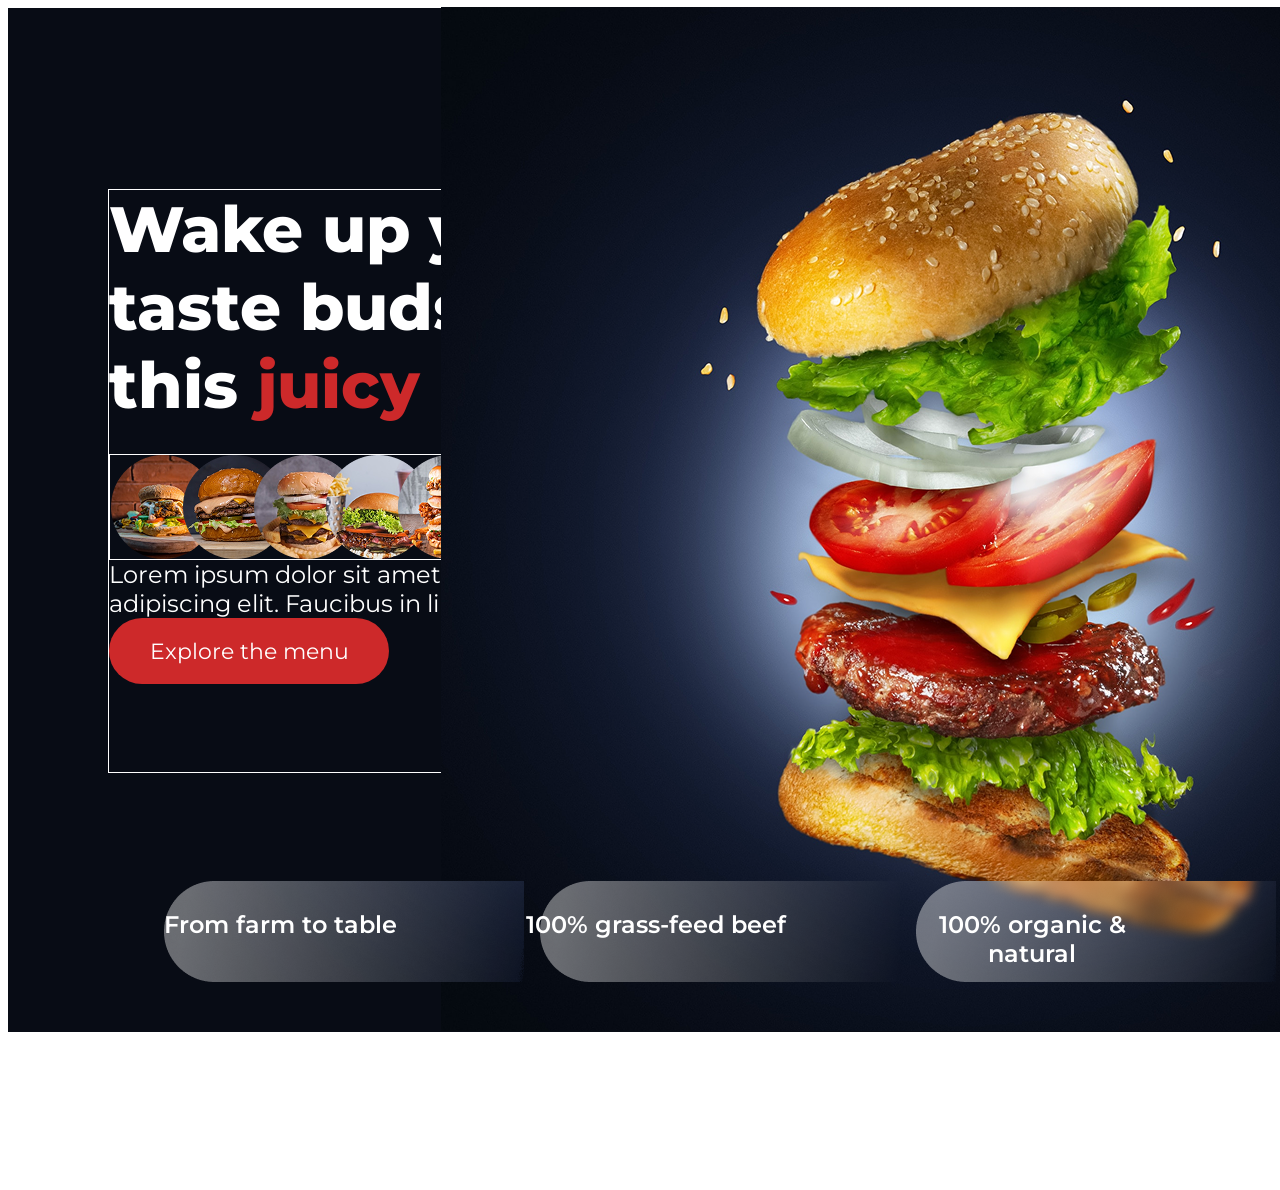
==== projetot/index.html @ bae52cf3 "Add files via upload" ====
<!DOCTYPE html>
<html lang="pt-BR">
<head>
    <meta charset="UTF-8">
    <link rel="stylesheet" href="assets/css/style.css">
    <title>Menu</title>
</head>
<body>
    <div class="main">
        <div class="top-line">
            <div class="left">
                <div class="contnet">
                    <div class="contnet-title">
                            <span class="branco">Wake up your<br> taste buds with <br>  this </span>
                            <span class="vermelho">juicy bite</span>
                    </div>
                 <div class="contnet-image">
                    <img src="assets/img/Hamburguer1.png" id="img1">
                    <img src="assets/img/Hamburguer2.png" id="img2">
                    <img src="assets/img/Hamburguer3.png" id="img3">
                    <img src="assets/img/Hamburguer4.png" id="img4">
                    <img src="assets/img/Hamburguer5.png" id="img5">
                    <img src="assets/img/Hamburguer6.png" id="img6">
                    <img src="assets/img/Hamburguer7.png" id="img7">
                 </div>
                    <div class="contnet-text">
                        Lorem ipsum dolor sit amet, consectetur <br> adipiscing elit. Faucibus in libero risus.
                    </div>
                    <div class="contnet-button">
                        <div class="primary-button">
                            Explore the menu
                        </div>
                         </div>
                        </div>
                    </div>
                </div>
            </div>
        </div> 
        <div class="right"> 
             <img src="assets/img/Suplemo.png" alt="">
    </div>    
             <div class=" midle-line">
                <div class="list">
                    <div class="item">
                        <div class="icone">
                            <img src="assets/img/Rectangle 36.png" alt="">
                        </div>
                        <div class="text">
                             From farm to table
                        </div>
                        </div>

                        <div class="item">
                            <div class="icone">
                                <img src="assets/img/Rectangle 36.png" alt="">
                            </div>
                            <div class="text">
                                100% grass-feed beef
                            </div>
                        </div>

                        <div class="item">
                            <div class="icone">
                                <img src="assets/img/Rectangle 37.png" alt="">
                            </div>
                            <div class="text">
                                100% organic & natural
                            </div>
                        </div>
                </div>                      
        </div>
---- projetot/assets/css/style.css ----
@import url('https://fonts.googleapis.com/css2?family=Montserrat:ital,wght@0,100..900;1,100..900&display=swap');
.main{
    background-color: #080C15;
    width: 1440px;
    height: 1024px;
}
.top-line{
    display: flex;
}
.contnet{
    width: 539px;
    height: 582px;
    margin-left: 100px;
    margin-top: 181px;
    border: 0.5px solid #ffffff; 
}
.contnet-title{
    font-family: "Montserrat", sans-serif;
    font-size: 64px;
    font-weight: 800;
}
.branco{
    color: #ffffff;
}
.vermelho{
    color: #CD292A;
}

.contnet-image{
    width: 536px;
    height: 104px;
    margin-top: 30px;
    display: flex;
    align-items: center;
    justify-content: space-around;
    border: 1px solid #ffffff;
}

#img1{
    width: 104px;
    height: 104px;
    display: flex;
}
#img2{
    width: 104px;
    height: 104px;
    display: flex;
    margin-left:-35px;

}
#img3{
    width: 104px;
    height: 104px;
    display: flex;
    margin-left: -35px;

}
#img4{
    width: 104px;
    height: 104px;
    display: flex;
    margin-left:-35px;

}
#img5{
    width: 104px;
    height: 104px;
    display: flex;
    margin-left:-35px;
}
#img6{
    width: 104px;
    height: 104px;
    display: flex;
    margin-left:-35px;
}
#img7{
    width: 104px;
    height: 104px;
    display: flex;
    margin-left:-35px;
}

.contnet-text{
    font-family: "Montserrat", sans-serif;
    font-size: 24px;
    font-weight: 400;
    color: #FFFFFF;
}

.primary-button{
    width: 280px;
    height: 66px;
    font-family: "Montserrat", medium;
    font-size: 22px;
    background-color: #CD292A;
    color: #FFFFFF;
    display: flex;
    align-items: center;
    justify-content: center;
    border-radius: 40px;
    gap: 10px;
}

.right{
    width: 1070.55px;
    height: 1163.3px;
    left: 441.46px;
    top:-62.3px ;
    display: flex;
    align-items: center;
    justify-content: space-between;
    position: absolute;
}

.midle-line{
    width: 100%;
    height: 150px;
    display: flex;
    align-items: center; 
    justify-content: center;
}

.list{
    width: 1112px;
    height: 101px;
    display: flex;
    align-items: center;
    justify-content: center;
    position: absolute;
    text-align: center;
    top: 859px;
    left:100px;
    gap: 16px;
    
}

.item{
    width: 360px;
    height: 101px;
    display: flex;
    flex-direction: column;
    align-items: center;
    justify-content: center;
    border-radius: mixed;
    
}

.icone{
    width: 233px;
    height: 29px;
}

.text{
    font-family: "Montserrat", sans-serif;
    font-size: 24px;
    font-weight: 600;
    width: 260px;
    height: 29px;
    color: #FFFFFF;
    }
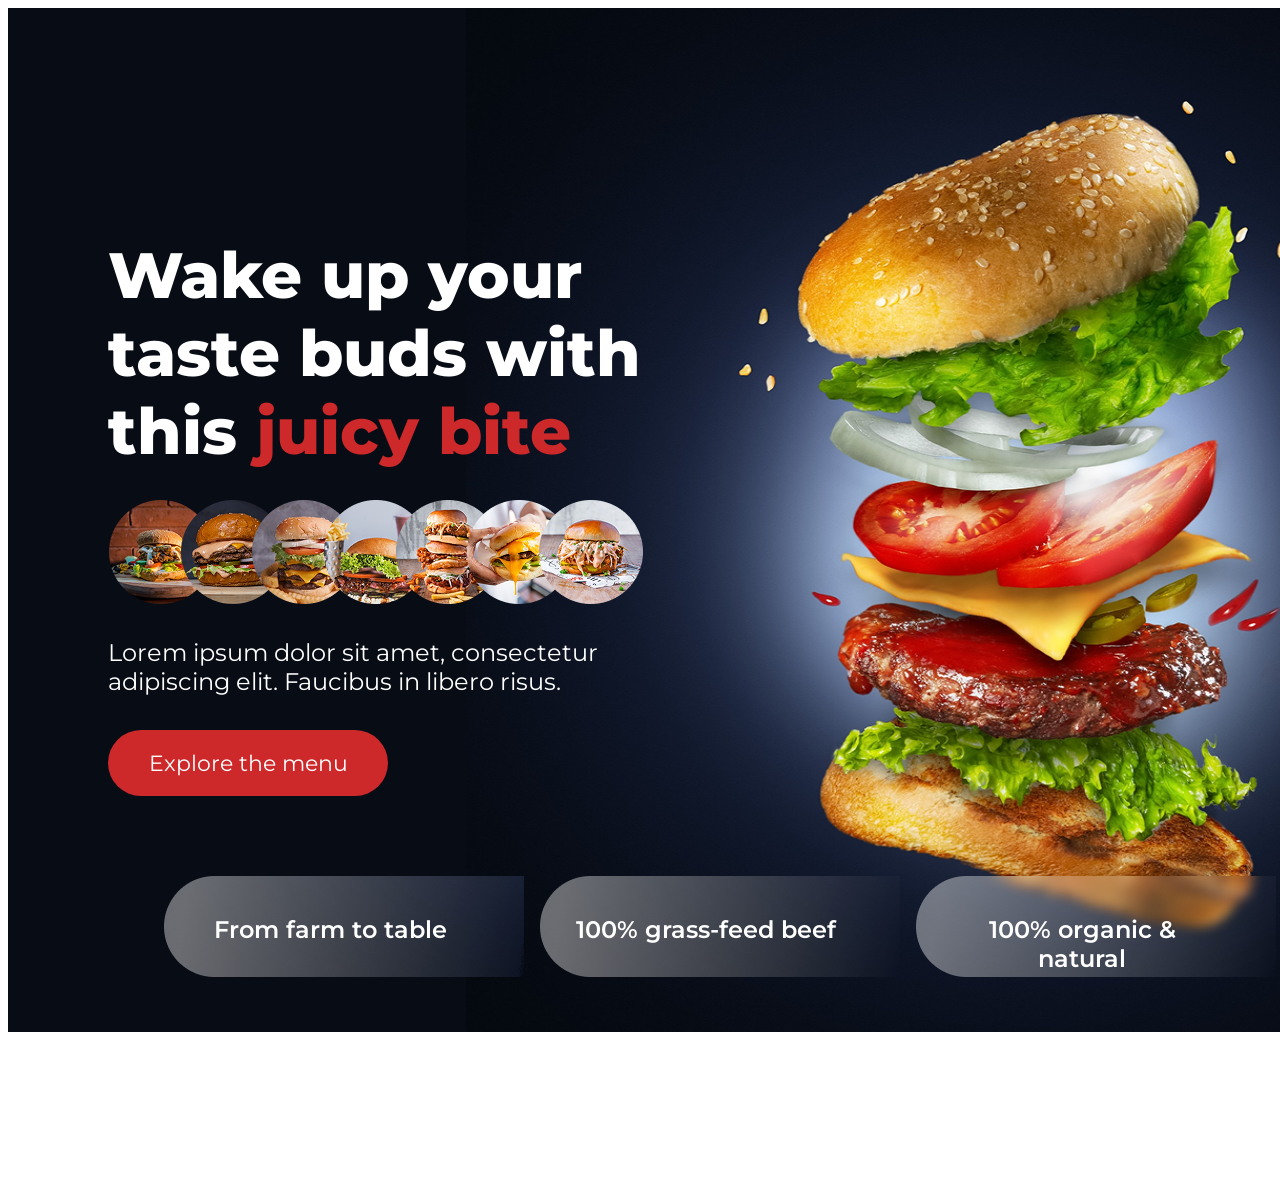
==== commit e7d12d6b: "Refactor index.html structure and content" ====
--- a/projetot/index.html
+++ b/projetot/index.html
@@ -7,8 +7,9 @@
 </head>
 <body>
     <div class="main">
-        <div class="top-line">
-            <div class="left">
+        <div class="hero-image">
+            <img src="assets/img/Suplemo.png" alt="">
+        </div>
                 <div class="contnet">
                     <div class="contnet-title">
                             <span class="branco">Wake up your<br> taste buds with <br>  this </span>
@@ -32,18 +33,13 @@
                         </div>
                          </div>
                         </div>
-                    </div>
-                </div>
-            </div>
-        </div> 
-        <div class="right"> 
-             <img src="assets/img/Suplemo.png" alt="">
-    </div>    
-             <div class=" midle-line">
+        </div>
+        </div>
+        <div class=" midle-line">
                 <div class="list">
                     <div class="item">
                         <div class="icone">
-                            <img src="assets/img/Rectangle 36.png" alt="">
+                            <img src="assets/img/Rectangle 36.png" id="r36">
                         </div>
                         <div class="text">
                              From farm to table
@@ -52,7 +48,7 @@
 
                         <div class="item">
                             <div class="icone">
-                                <img src="assets/img/Rectangle 36.png" alt="">
+                                <img src="assets/img/Rectangle 36.png" alt="r36">
                             </div>
                             <div class="text">
                                 100% grass-feed beef
@@ -61,11 +57,12 @@
 
                         <div class="item">
                             <div class="icone">
-                                <img src="assets/img/Rectangle 37.png" alt="">
+                                <img src="assets/img/Rectangle 37.png" id="r37">
                             </div>
                             <div class="text">
                                 100% organic & natural
                             </div>
                         </div>
                 </div>                      
-        </div>+        </div>
+        
--- a/projetot/assets/css/style.css
+++ b/projetot/assets/css/style.css
@@ -1,161 +1,159 @@
-@import url('https://fonts.googleapis.com/css2?family=Montserrat:ital,wght@0,100..900;1,100..900&display=swap');
-.main{
-    background-color: #080C15;
-    width: 1440px;
-    height: 1024px;
+@import url("https://fonts.googleapis.com/css2?family=Montserrat:ital,wght@0,100..900;1,100..900&display=swap");
+.main {
+  background-color: #080c15;
+  width: 1440px;
+  height: 1024px;
+  position: relative;
 }
-.top-line{
-    display: flex;
-}
-.contnet{
-    width: 539px;
-    height: 582px;
-    margin-left: 100px;
-    margin-top: 181px;
-    border: 0.5px solid #ffffff; 
-}
-.contnet-title{
-    font-family: "Montserrat", sans-serif;
-    font-size: 64px;
-    font-weight: 800;
-}
-.branco{
-    color: #ffffff;
-}
-.vermelho{
-    color: #CD292A;
+.hero-image img{
+  width: 1050px;
+  height: 1024px;
+  margin-left: 458px;
 }
 
-.contnet-image{
-    width: 536px;
-    height: 104px;
-    margin-top: 30px;
-    display: flex;
-    align-items: center;
-    justify-content: space-around;
-    border: 1px solid #ffffff;
+.contnet{
+  width: 539px;
+  height: 582px;
+  margin-left: 100px;
+  margin-top: -800px;
 }
 
-#img1{
-    width: 104px;
-    height: 104px;
-    display: flex;
+.contnet-title {
+  font-family: "Montserrat", sans-serif;
+  font-size: 64px;
+  font-weight: 800;
 }
-#img2{
-    width: 104px;
-    height: 104px;
-    display: flex;
-    margin-left:-35px;
+.branco {
+  color: #ffffff;
+}
+.vermelho {
+  color: #cd292a;
+}
+.contnet-image {
+  width: 536px;
+  height: 104px;
+  margin-top: 30px;
+  display: flex;
+  align-items: center;
+  justify-content: space-around;
+}
+
+#img1 {
+  width: 104px;
+  height: 104px;
+  display: flex;
+}
+#img2 {
+  width: 104px;
+  height: 104px;
+  display: flex;
+  margin-left: -35px;
+}
+#img3 {
+  width: 104px;
+  height: 104px;
+  display: flex;
+  margin-left: -35px;
+}
+#img4 {
+  width: 104px;
+  height: 104px;
+  display: flex;
+  margin-left: -35px;
+}
+#img5 {
+  width: 104px;
+  height: 104px;
+  display: flex;
+  margin-left: -35px;
+}
+#img6 {
+  width: 104px;
+  height: 104px;
+  display: flex;
+  margin-left: -35px;
+}
+#img7 {
+  width: 104px;
+  height: 104px;
+  display: flex;
+  margin-left: -35px;
+}
+
+.contnet-text {
+  font-family: "Montserrat", sans-serif;
+  font-size: 24px;
+  font-weight: 400;
+  color: #ffffff;
+  margin-top: 34px;
+}
+
+.primary-button {
+  width: 280px;
+  height: 66px;
+  font-family: "Montserrat", medium;
+  font-size: 22px;
+  background-color: #cd292a;
+  color: #ffffff;
+  display: flex;
+  align-items: center;
+  justify-content: center;
+  border-radius: 40px;
+  gap: 10px;
+  margin-top: 34px;
+  cursor: pointer;
+}
+
+.primary-button:hover {
+  background-color: #ffffff;
+  color: #cd292a;
 
 }
-#img3{
-    width: 104px;
-    height: 104px;
-    display: flex;
-    margin-left: -35px;
 
-}
-#img4{
-    width: 104px;
-    height: 104px;
-    display: flex;
-    margin-left:-35px;
-
-}
-#img5{
-    width: 104px;
-    height: 104px;
-    display: flex;
-    margin-left:-35px;
-}
-#img6{
-    width: 104px;
-    height: 104px;
-    display: flex;
-    margin-left:-35px;
-}
-#img7{
-    width: 104px;
-    height: 104px;
-    display: flex;
-    margin-left:-35px;
+.midle-line {
+  width: 100%;
+  height: 150px;
+  display: flex;
+  align-items: center;
+  justify-content: center;
 }
 
-.contnet-text{
-    font-family: "Montserrat", sans-serif;
-    font-size: 24px;
-    font-weight: 400;
-    color: #FFFFFF;
+.list {
+  width: 1112px;
+  height: 101px;
+  display: flex;
+  align-items: center;
+  justify-content: center;
+  position: absolute;
+  text-align: center;
+  top: 859px;
+  left: 100px;
+  gap: 16px;
 }
 
-.primary-button{
-    width: 280px;
-    height: 66px;
-    font-family: "Montserrat", medium;
-    font-size: 22px;
-    background-color: #CD292A;
-    color: #FFFFFF;
-    display: flex;
-    align-items: center;
-    justify-content: center;
-    border-radius: 40px;
-    gap: 10px;
+.item {
+  width: 360px;
+  height: 101px;
+  display: flex;
+  flex-direction: column;
+  align-items: center;
+  justify-content: center;
+  border-radius: mixed;
 }
 
-.right{
-    width: 1070.55px;
-    height: 1163.3px;
-    left: 441.46px;
-    top:-62.3px ;
-    display: flex;
-    align-items: center;
-    justify-content: space-between;
-    position: absolute;
+.icone {
+  width: 233px;
+  height: 29px;
 }
 
-.midle-line{
-    width: 100%;
-    height: 150px;
-    display: flex;
-    align-items: center; 
-    justify-content: center;
+.text {
+  font-family: "Montserrat", sans-serif;
+  font-size: 24px;
+  font-weight: 600;
+  width: 281px;
+  height: 29px;
+  color: #ffffff;
+  margin-left: 100px;
+  margin-top: 10px;
 }
 
-.list{
-    width: 1112px;
-    height: 101px;
-    display: flex;
-    align-items: center;
-    justify-content: center;
-    position: absolute;
-    text-align: center;
-    top: 859px;
-    left:100px;
-    gap: 16px;
-    
-}
-
-.item{
-    width: 360px;
-    height: 101px;
-    display: flex;
-    flex-direction: column;
-    align-items: center;
-    justify-content: center;
-    border-radius: mixed;
-    
-}
-
-.icone{
-    width: 233px;
-    height: 29px;
-}
-
-.text{
-    font-family: "Montserrat", sans-serif;
-    font-size: 24px;
-    font-weight: 600;
-    width: 260px;
-    height: 29px;
-    color: #FFFFFF;
-    }
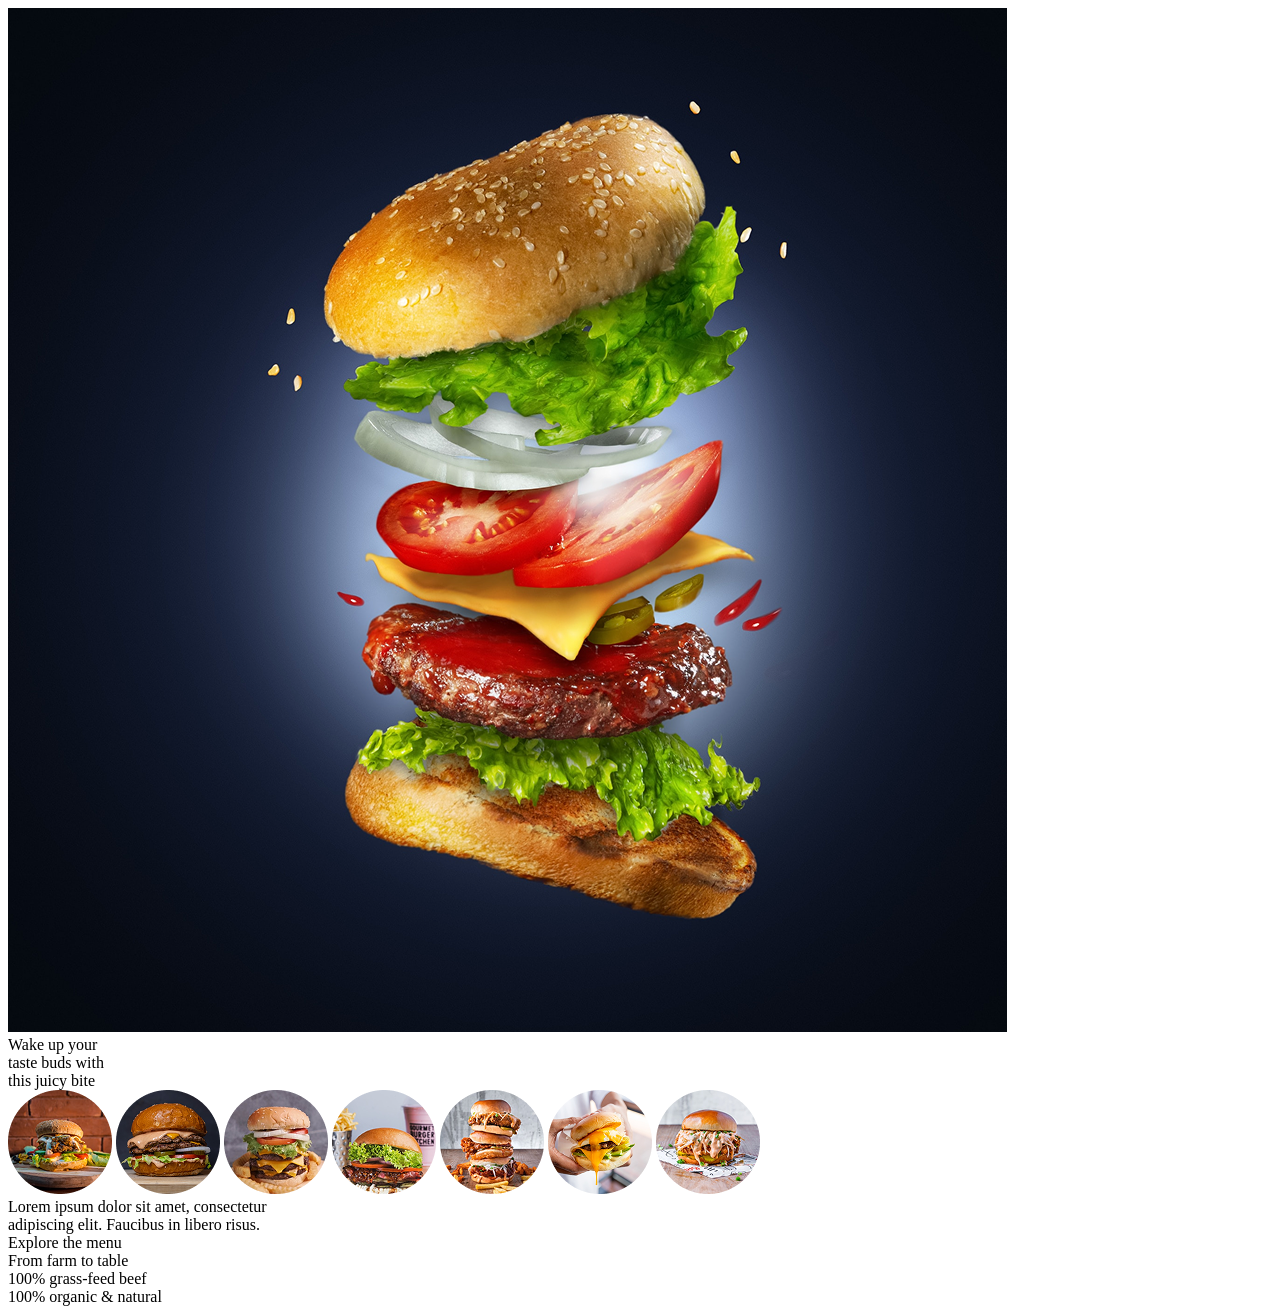
==== commit 9fd7b129: "Update index.html" ====
--- a/projetot/index.html
+++ b/projetot/index.html
@@ -2,11 +2,10 @@
 <html lang="pt-BR">
 <head>
     <meta charset="UTF-8">
-    <link rel="stylesheet" href="assets/css/style.css">
+    <link rel="stylesheet" href="assets/css/style copy.css">
     <title>Menu</title>
 </head>
 <body>
-    <div class="main">
         <div class="hero-image">
             <img src="assets/img/Suplemo.png" alt="">
         </div>
@@ -35,34 +34,23 @@
                         </div>
         </div>
         </div>
-        <div class=" midle-line">
-                <div class="list">
-                    <div class="item">
-                        <div class="icone">
-                            <img src="assets/img/Rectangle 36.png" id="r36">
-                        </div>
-                        <div class="text">
-                             From farm to table
-                        </div>
-                        </div>
-
-                        <div class="item">
-                            <div class="icone">
-                                <img src="assets/img/Rectangle 36.png" alt="r36">
-                            </div>
-                            <div class="text">
-                                100% grass-feed beef
-                            </div>
-                        </div>
-
-                        <div class="item">
-                            <div class="icone">
-                                <img src="assets/img/Rectangle 37.png" id="r37">
-                            </div>
-                            <div class="text">
-                                100% organic & natural
-                            </div>
-                        </div>
-                </div>                      
+        <div class="midle-line">
+            <div class="list">
+                <div class="item">
+                    <div class="text">
+                        From farm to table
+                    </div>
+                </div>
+                <div class="item">
+                    <div class="text">
+                        100% grass-feed beef
+                    </div>
+                </div>
+                <div class="item">
+                    <div class="text">
+                        100% organic & natural
+                    </div>
+                </div>
+            </div>
         </div>
         
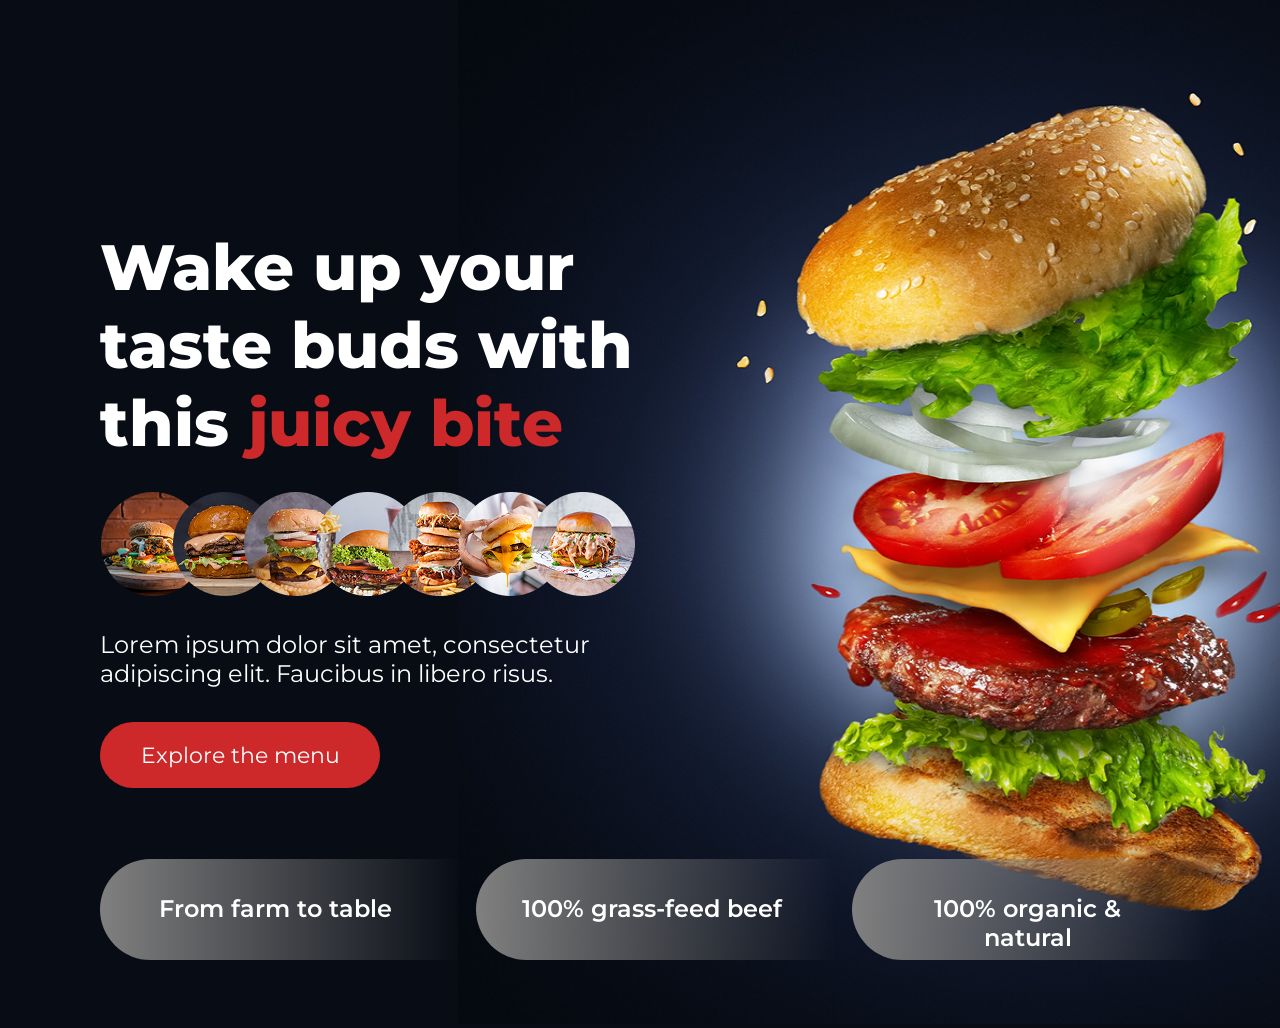
==== commit dc783f02: "Update index.html" ====
--- a/projetot/index.html
+++ b/projetot/index.html
@@ -1,56 +1,52 @@
-<!DOCTYPE html>
+<!doctype html>
 <html lang="pt-BR">
-<head>
-    <meta charset="UTF-8">
-    <link rel="stylesheet" href="assets/css/style copy.css">
+  <head>
+    <meta charset="UTF-8" />
+    <link rel="stylesheet" href="assets/css/style.css" />
     <title>Menu</title>
-</head>
-<body>
-        <div class="hero-image">
-            <img src="assets/img/Suplemo.png" alt="">
+  </head>
+  <body>
+    <div class="hero-image">
+      <img src="assets/img/Suplemo.png" alt="" />
+    </div>
+    <div class="contnet">
+      <div class="contnet-title">
+        <span class="branco"
+          >Wake up your<br />
+          taste buds with <br />
+          this
+        </span>
+        <span class="vermelho">juicy bite</span>
+      </div>
+      <div class="contnet-image">
+        <img src="assets/img/Hamburguer1.png" id="img1" />
+        <img src="assets/img/Hamburguer2.png" id="img2" />
+        <img src="assets/img/Hamburguer3.png" id="img3" />
+        <img src="assets/img/Hamburguer4.png" id="img4" />
+        <img src="assets/img/Hamburguer5.png" id="img5" />
+        <img src="assets/img/Hamburguer6.png" id="img6" />
+        <img src="assets/img/Hamburguer7.png" id="img7" />
+      </div>
+      <div class="contnet-text">
+        Lorem ipsum dolor sit amet, consectetur <br />
+        adipiscing elit. Faucibus in libero risus.
+      </div>
+      <div class="contnet-button">
+        <div class="primary-button">Explore the menu</div>
+      </div>
+    </div>
+    <div class="midle-line">
+      <div class="list">
+        <div class="item">
+          <div class="text">From farm to table</div>
         </div>
-                <div class="contnet">
-                    <div class="contnet-title">
-                            <span class="branco">Wake up your<br> taste buds with <br>  this </span>
-                            <span class="vermelho">juicy bite</span>
-                    </div>
-                 <div class="contnet-image">
-                    <img src="assets/img/Hamburguer1.png" id="img1">
-                    <img src="assets/img/Hamburguer2.png" id="img2">
-                    <img src="assets/img/Hamburguer3.png" id="img3">
-                    <img src="assets/img/Hamburguer4.png" id="img4">
-                    <img src="assets/img/Hamburguer5.png" id="img5">
-                    <img src="assets/img/Hamburguer6.png" id="img6">
-                    <img src="assets/img/Hamburguer7.png" id="img7">
-                 </div>
-                    <div class="contnet-text">
-                        Lorem ipsum dolor sit amet, consectetur <br> adipiscing elit. Faucibus in libero risus.
-                    </div>
-                    <div class="contnet-button">
-                        <div class="primary-button">
-                            Explore the menu
-                        </div>
-                         </div>
-                        </div>
+        <div class="item">
+          <div class="text">100% grass-feed beef</div>
         </div>
+        <div class="item">
+          <div class="text">100% organic & natural</div>
         </div>
-        <div class="midle-line">
-            <div class="list">
-                <div class="item">
-                    <div class="text">
-                        From farm to table
-                    </div>
-                </div>
-                <div class="item">
-                    <div class="text">
-                        100% grass-feed beef
-                    </div>
-                </div>
-                <div class="item">
-                    <div class="text">
-                        100% organic & natural
-                    </div>
-                </div>
-            </div>
-        </div>
-        
+      </div>
+    </div>
+  </body>
+</html>
--- a/projetot/assets/css/style.css
+++ b/projetot/assets/css/style.css
@@ -0,0 +1,157 @@
+@import url("https://fonts.googleapis.com/css2?family=Montserrat:ital,wght@0,100..900;1,100..900&display=swap");
+
+body {
+  margin: 0;
+  padding: 0;
+  box-sizing: border-box;
+  background-color: #080c15;
+  position: relative;
+}
+
+.hero-image img {
+  width: 1072px;
+  height: 1024px;
+  margin-left: 458px;
+}
+
+.contnet {
+  width: 539px;
+  height: 582px;
+  margin-left: 100px;
+  margin-top: -800px;
+}
+
+.contnet-title {
+  font-family: "Montserrat", sans-serif;
+  font-size: 64px;
+  font-weight: 800;
+}
+.branco {
+  color: #ffffff;
+}
+.vermelho {
+  color: #cd292a;
+}
+.contnet-image {
+  width: 536px;
+  height: 104px;
+  margin-top: 30px;
+  display: flex;
+  align-items: center;
+  justify-content: space-around;
+}
+
+#img1 {
+  width: 104px;
+  height: 104px;
+  display: flex;
+}
+#img2 {
+  width: 104px;
+  height: 104px;
+  display: flex;
+  margin-left: -35px;
+}
+#img3 {
+  width: 104px;
+  height: 104px;
+  display: flex;
+  margin-left: -35px;
+}
+#img4 {
+  width: 104px;
+  height: 104px;
+  display: flex;
+  margin-left: -35px;
+}
+#img5 {
+  width: 104px;
+  height: 104px;
+  display: flex;
+  margin-left: -35px;
+}
+#img6 {
+  width: 104px;
+  height: 104px;
+  display: flex;
+  margin-left: -35px;
+}
+#img7 {
+  width: 104px;
+  height: 104px;
+  display: flex;
+  margin-left: -35px;
+}
+
+.contnet-text {
+  font-family: "Montserrat", sans-serif;
+  font-size: 24px;
+  font-weight: 400;
+  color: #ffffff;
+  margin-top: 34px;
+}
+
+.primary-button {
+  width: 280px;
+  height: 66px;
+  font-family: "Montserrat", medium;
+  font-size: 22px;
+  background-color: #cd292a;
+  color: #ffffff;
+  display: flex;
+  align-items: center;
+  justify-content: center;
+  border-radius: 40px;
+  margin-top: 34px;
+  cursor: pointer;
+}
+
+.primary-button:hover {
+  background-color: #ffffff;
+  color: #cd292a;
+}
+
+.midle-line {
+  width: 100%;
+  height: 150px;
+  display: flex;
+  align-items: center;
+  justify-content: center;
+}
+
+.list {
+  width: 1112px;
+  height: 101px;
+  display: flex;
+  align-items: center;
+  justify-content: center;
+  position: absolute;
+  text-align: center;
+  top: 859px;
+  left: 100px;
+  gap: 16px;
+}
+
+.item {
+  width: 360px;
+  height: 101px;
+  background-image: linear-gradient(to right, gray, rgba(255, 255, 255, 0));
+  border-top-left-radius: 70px;
+  border-bottom-left-radius: 70px;
+}
+.item:hover {
+  background-color: #cd292a;
+  color: white;
+}
+
+.text {
+  font-family: "Montserrat", sans-serif;
+  font-size: 24px;
+  font-weight: 600;
+  width: 281px;
+  height: 29px;
+  color: #ffffff;
+  margin-left: 35px;
+  margin-top: 35px;
+  text-align: center;
+}
